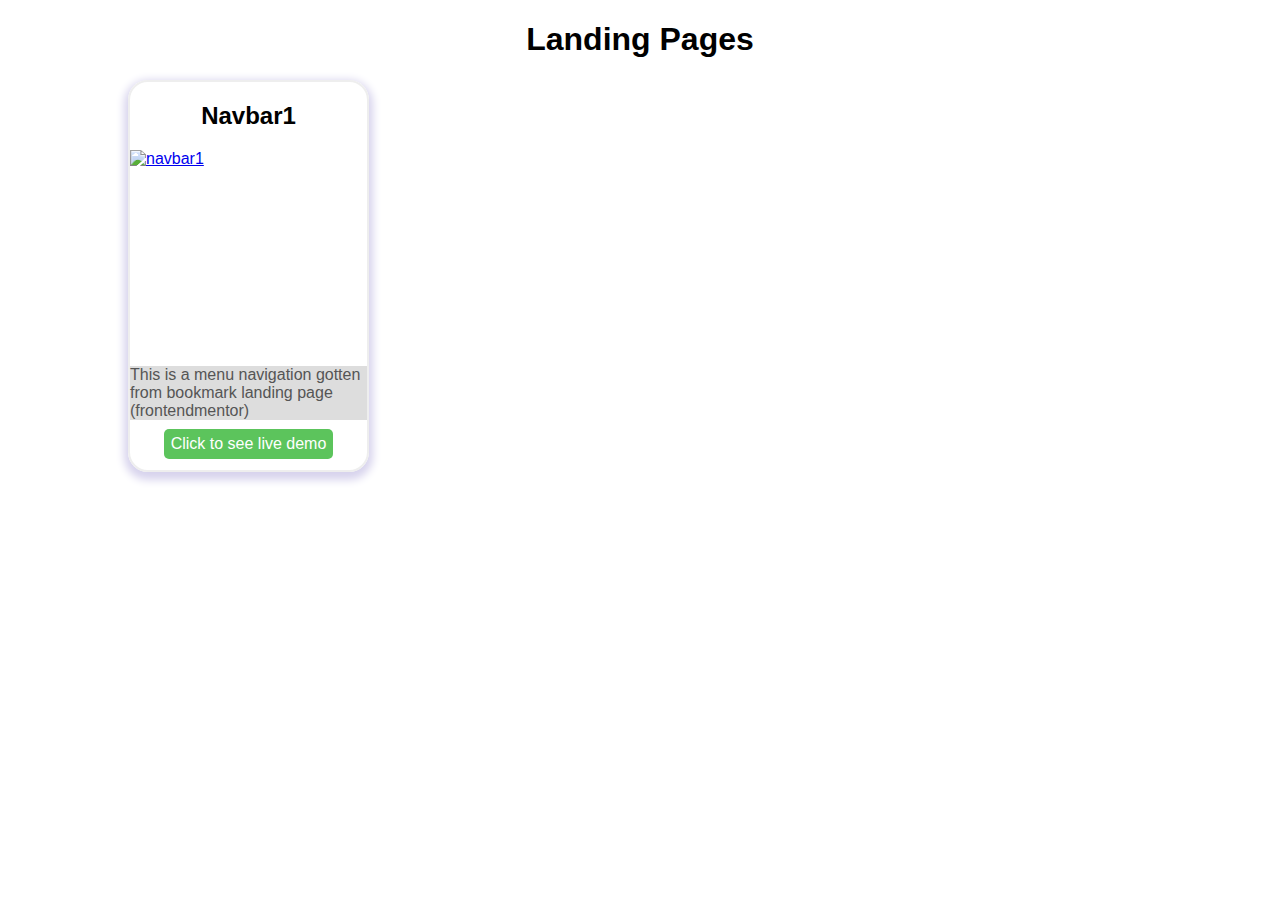
==== index.html @ bdd46be2 "Added initial commit for the landing_pages container" ====
<!DOCTYPE html>
<html lang="en">

<head>
    <meta charset="UTF-8">
    <meta name="viewport" content="width=device-width, initial-scale=1.0">
    <link rel="stylesheet" href="style.css">
    <title>Components</title>
</head>

<body>
    <header class="main-header">
        <h1>Landing Pages</h1>
    </header>

    <!-- ----------------------------------------------------------------------------------------------------------------------- -->
    <section class="component">
        <div class="cards">

            <article class="card">
                <header>
                    <h2>Navbar1</h2>
                </header>
                <a href="images/navbar1.PNG"><img src="images/navbar1.PNG" alt="navbar1"></a>
                <div class="content">
                    <p> This is a menu navigation gotten from bookmark landing page (frontendmentor) </p>
                </div>
                <footer><a href="components/navbar1.html">Click to see live demo</a></footer>
            </article>

            
        </div>
    </section>



</body>

</html>
---- style.css ----
html {
    box-sizing: border-box;
}

* {
    box-sizing: inherit;
}

body {
    margin: 0;
    padding: 0;
    max-width: 1440px;
    font-family: Verdana, Geneva, Tahoma, sans-serif;
}

/* -------------------------------------------------------------------------------------------------- */
.main-header {
    max-width: 20%;
    max-height: 400px;
    margin-left: auto;
    margin-right: auto;  
    text-align: center;
}
header h2 {
    max-width: 100%;
    max-height: 400px;
    margin-left: auto;
    margin-right: auto;
    text-align: center;

}


.component {
    width: 80%;
    margin-left: auto;
    margin-right: auto;
}

/* -------------------------------------------------------------------------------------------------- */
.cards {
    display: grid;
    grid-template-columns: repeat(auto-fill, minmax(230px, 1fr));
    grid-gap: 20px;
}

.card {
    display: grid;
    grid-template-rows: max-content 200px 1fr;
    border: 2px solid #eee;
    border-radius: 20px;
    box-shadow: 0px 4px 9px 4px #D7D3ED;
}

.card img {
    object-fit: contain;
    width: 100%;
    height: 100%;
}

.content p {
    color: #555;
    background-color: #ddd;
}

.card footer {
    margin-bottom: 1em;
    margin-left: auto;
    margin-right: auto;
}

.card footer a {
    color: #fff;
    text-decoration: none;
    padding: 0.4em;
    background-color: rgb(92, 196, 92);
    border-radius: 5px;
}

.card footer a:hover {
    color: #555;
    background-color: lightgreen;
}
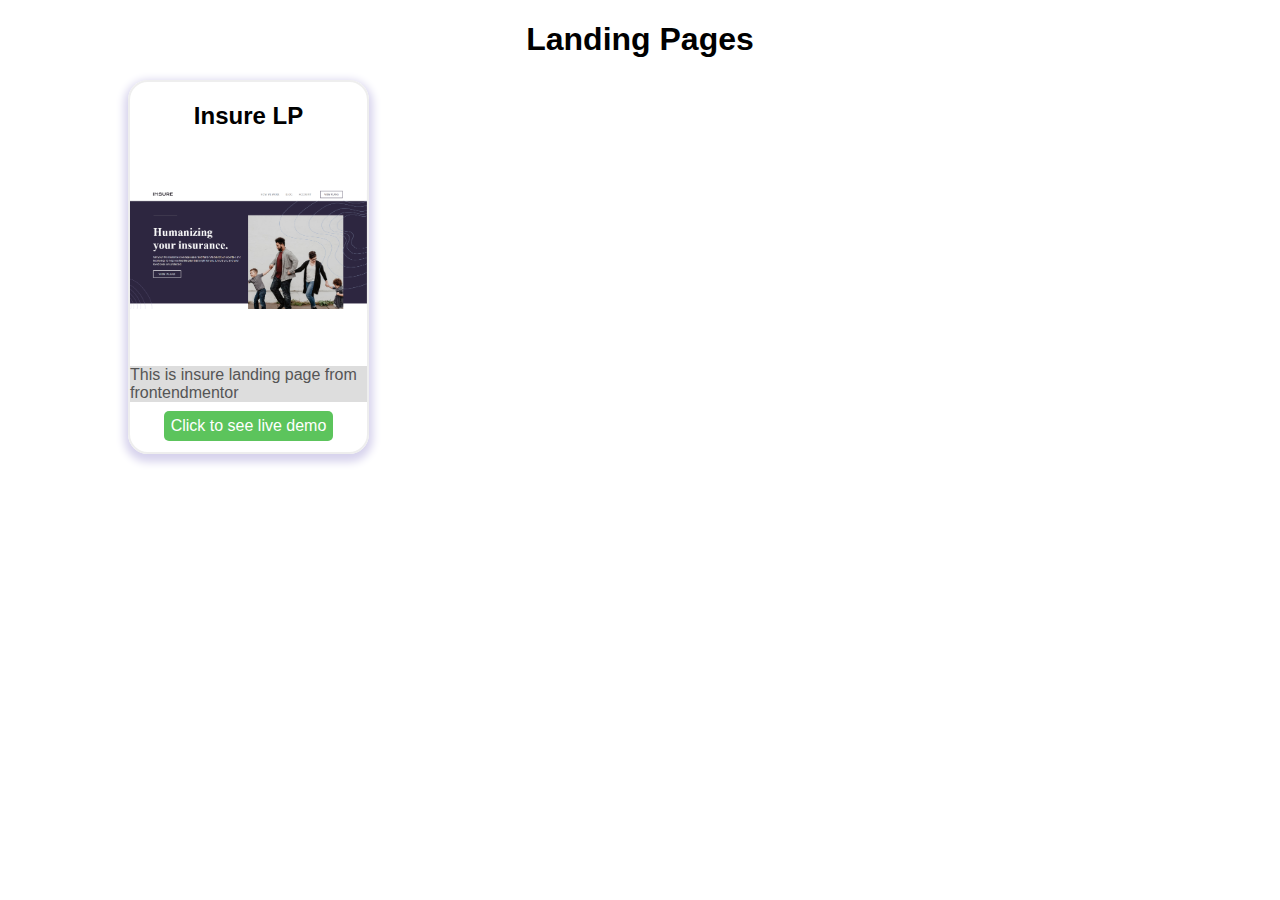
==== commit 94a80349: "Added insure landing page to the landing page collection" ====
--- a/index.html
+++ b/index.html
@@ -19,13 +19,13 @@
 
             <article class="card">
                 <header>
-                    <h2>Navbar1</h2>
+                    <h2>Insure LP</h2>
                 </header>
-                <a href="images/navbar1.PNG"><img src="images/navbar1.PNG" alt="navbar1"></a>
+                <a href="images/insurelp/insurelp.png"><img src="images/insurelp/insurelp.png" alt="Insure landing page"></a>
                 <div class="content">
-                    <p> This is a menu navigation gotten from bookmark landing page (frontendmentor) </p>
+                    <p> This is insure landing page from frontendmentor</p>
                 </div>
-                <footer><a href="components/navbar1.html">Click to see live demo</a></footer>
+                <footer><a href="landingPages/insureLP.html">Click to see live demo</a></footer>
             </article>
 
             
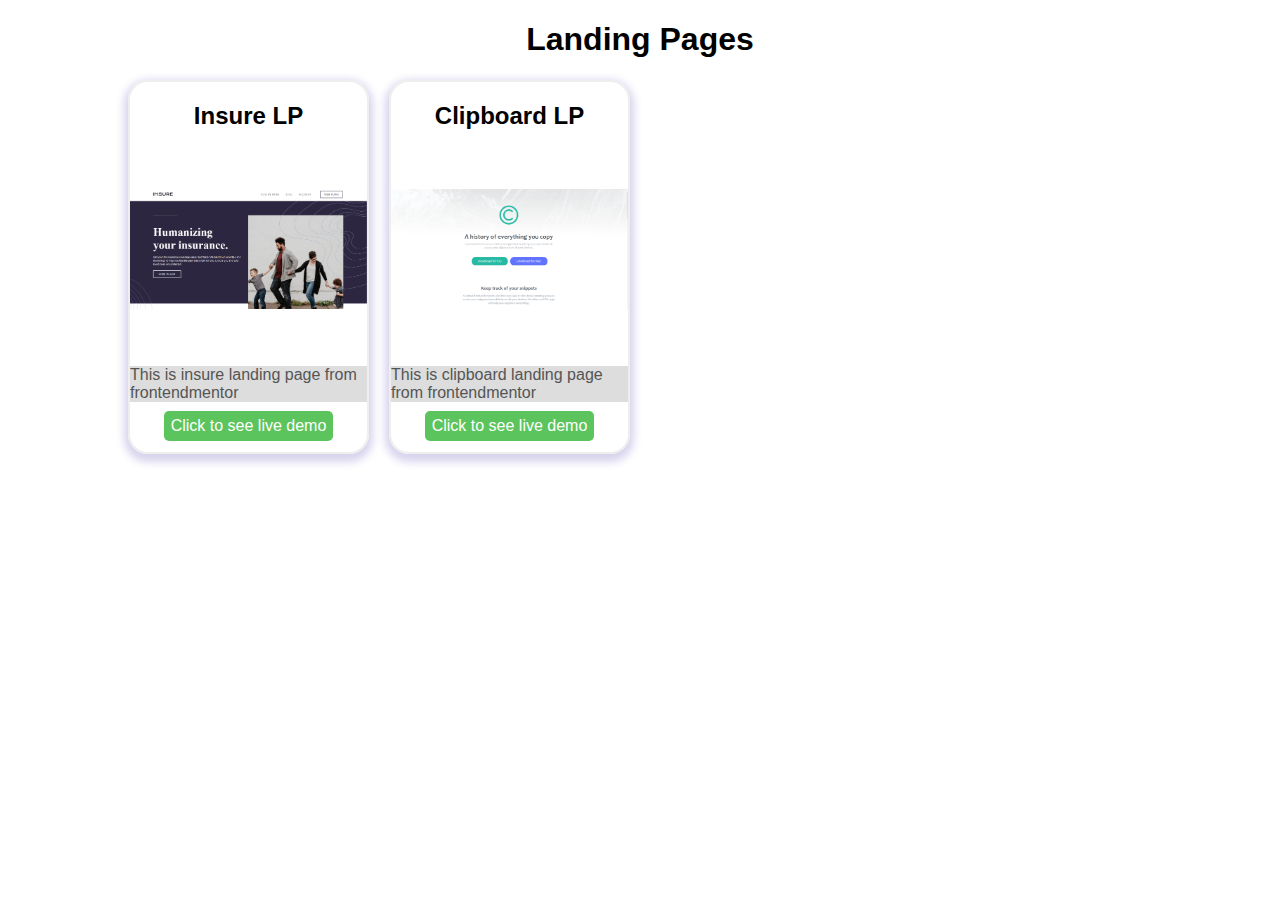
==== commit 5878ac50: "Added clipboard landing page and also modified landing page collection to reflect the latest additio" ====
--- a/index.html
+++ b/index.html
@@ -28,7 +28,16 @@
                 <footer><a href="landingPages/insureLP.html">Click to see live demo</a></footer>
             </article>
 
-            
+            <article class="card">
+                <header>
+                    <h2>Clipboard LP</h2>
+                </header>
+                <a href="images/clipoard/clipboardlp.png"><img src="images/clipoard/clipboardlp.png" alt="Clipboard landing page"></a>
+                <div class="content">
+                    <p> This is clipboard landing page from frontendmentor</p>
+                </div>
+                <footer><a href="landingPages/clipboardLP.html">Click to see live demo</a></footer>
+            </article>
         </div>
     </section>
 
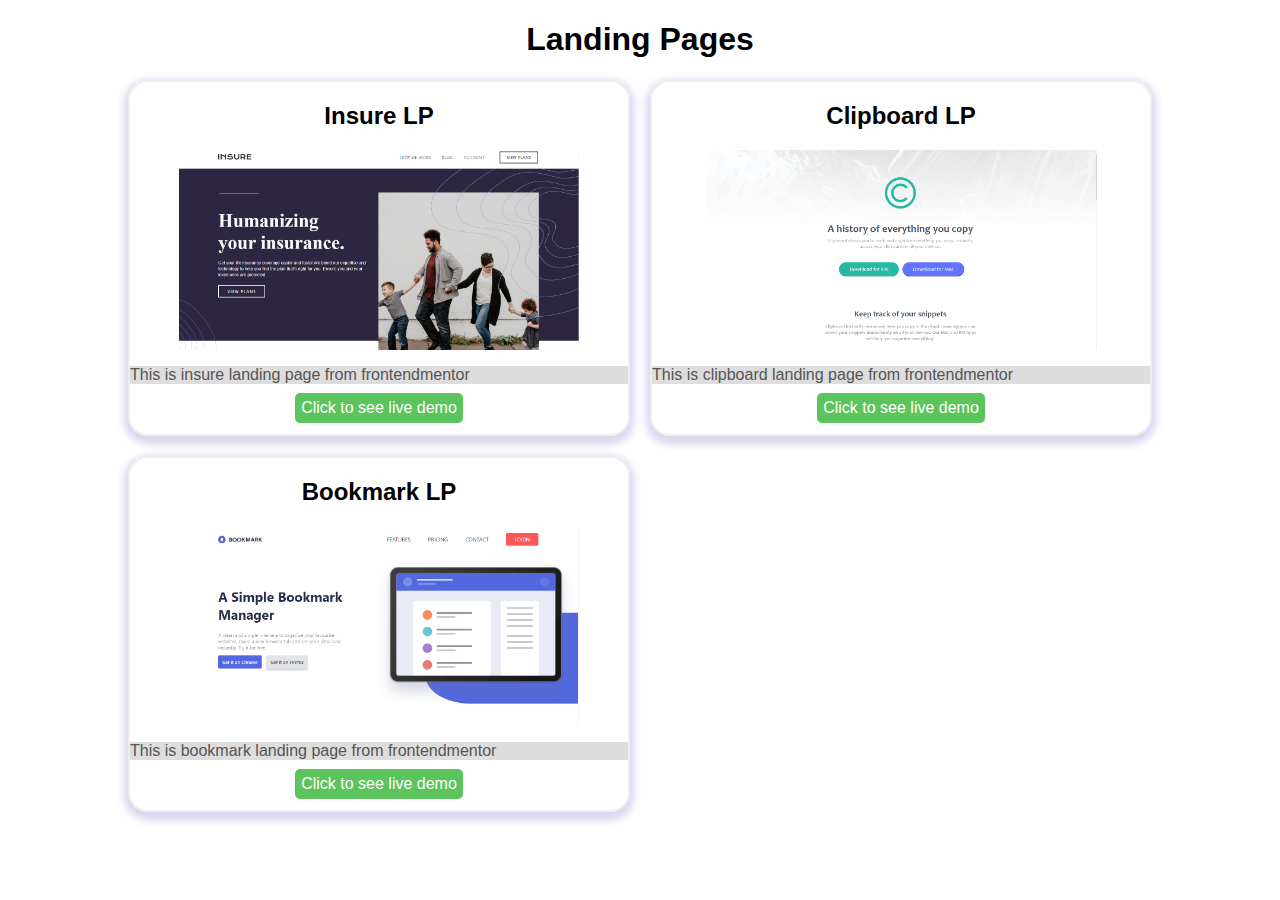
==== commit 6c5452d5: "Added bookmark landing page" ====
--- a/index.html
+++ b/index.html
@@ -38,6 +38,17 @@
                 </div>
                 <footer><a href="landingPages/clipboardLP.html">Click to see live demo</a></footer>
             </article>
+
+            <article class="card">
+                <header>
+                    <h2>Bookmark LP</h2>
+                </header>
+                <a href="images/bookmark/bookmarklp.png"><img src="images/bookmark/bookmarklp.png" alt="Bookmark landing page"></a>
+                <div class="content">
+                    <p> This is bookmark landing page from frontendmentor</p>
+                </div>
+                <footer><a href="landingPages/bookmarkLP.html">Click to see live demo</a></footer>
+            </article>
         </div>
     </section>
 
--- a/style.css
+++ b/style.css
@@ -40,7 +40,7 @@
 /* -------------------------------------------------------------------------------------------------- */
 .cards {
     display: grid;
-    grid-template-columns: repeat(auto-fill, minmax(230px, 1fr));
+    grid-template-columns: repeat(auto-fill, minmax(330px, 1fr));
     grid-gap: 20px;
 }
 
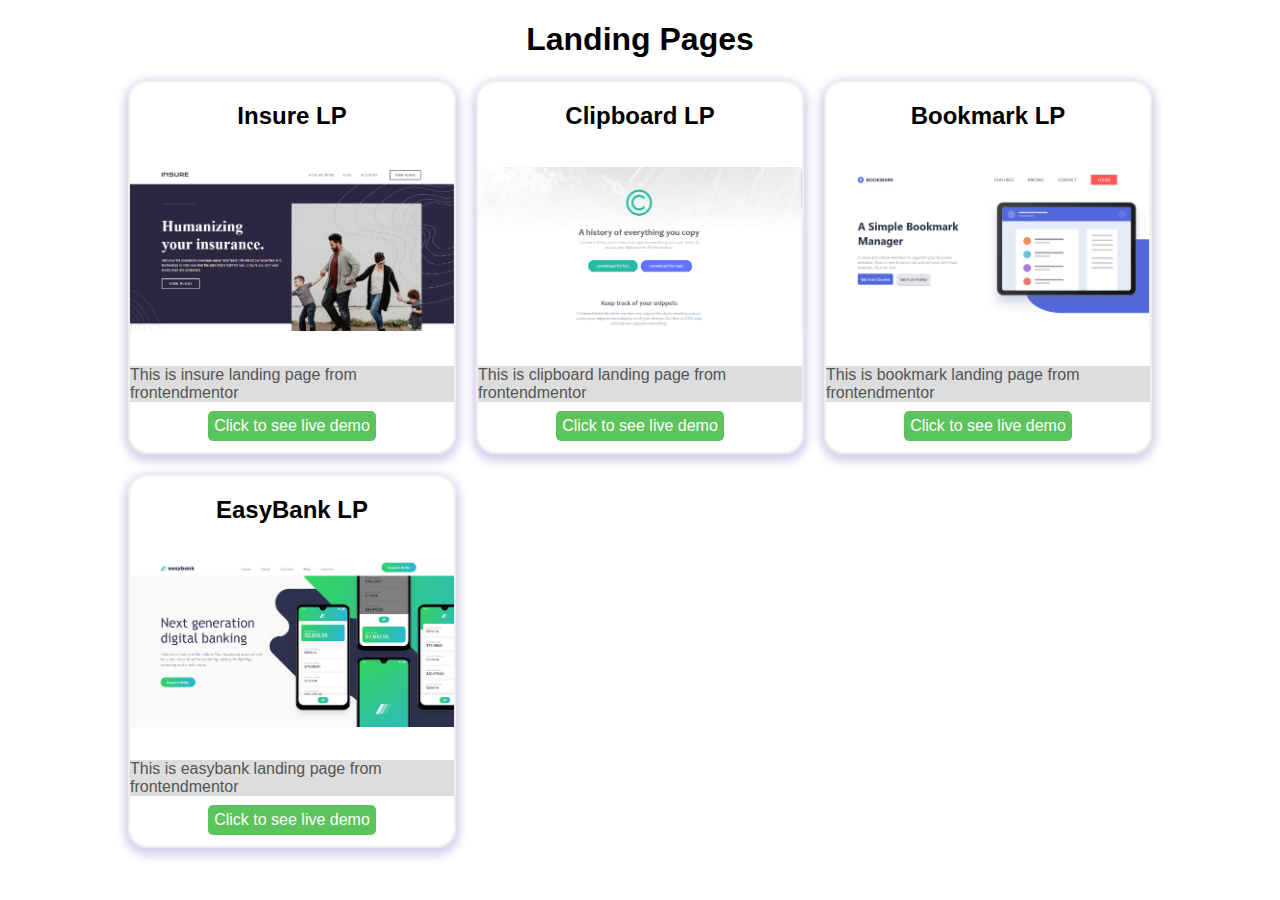
==== commit 2d6de4a2: "Added easybank landing page, and also updated the landing page collection home page to reflect the l" ====
--- a/index.html
+++ b/index.html
@@ -49,6 +49,17 @@
                 </div>
                 <footer><a href="landingPages/bookmarkLP.html">Click to see live demo</a></footer>
             </article>
+
+            <article class="card">
+                <header>
+                    <h2>EasyBank LP</h2>
+                </header>
+                <a href="images/easybank/easybanklp.png"><img src="images/easybank/easybanklp.png" alt="Easybankk landing page"></a>
+                <div class="content">
+                    <p> This is easybank landing page from frontendmentor</p>
+                </div>
+                <footer><a href="landingPages/easybankLP.html">Click to see live demo</a></footer>
+            </article>
         </div>
     </section>
 
--- a/style.css
+++ b/style.css
@@ -40,8 +40,11 @@
 /* -------------------------------------------------------------------------------------------------- */
 .cards {
     display: grid;
-    grid-template-columns: repeat(auto-fill, minmax(330px, 1fr));
+    /* grid-template-columns: repeat(auto-fill, minmax(330px, 1fr)); */
+    grid-template-columns:  repeat(auto-fill, minmax(300px, 1fr));
     grid-gap: 20px;
+    /* margin-right: auto; */
+    /* margin-right: auto; */
 }
 
 .card {
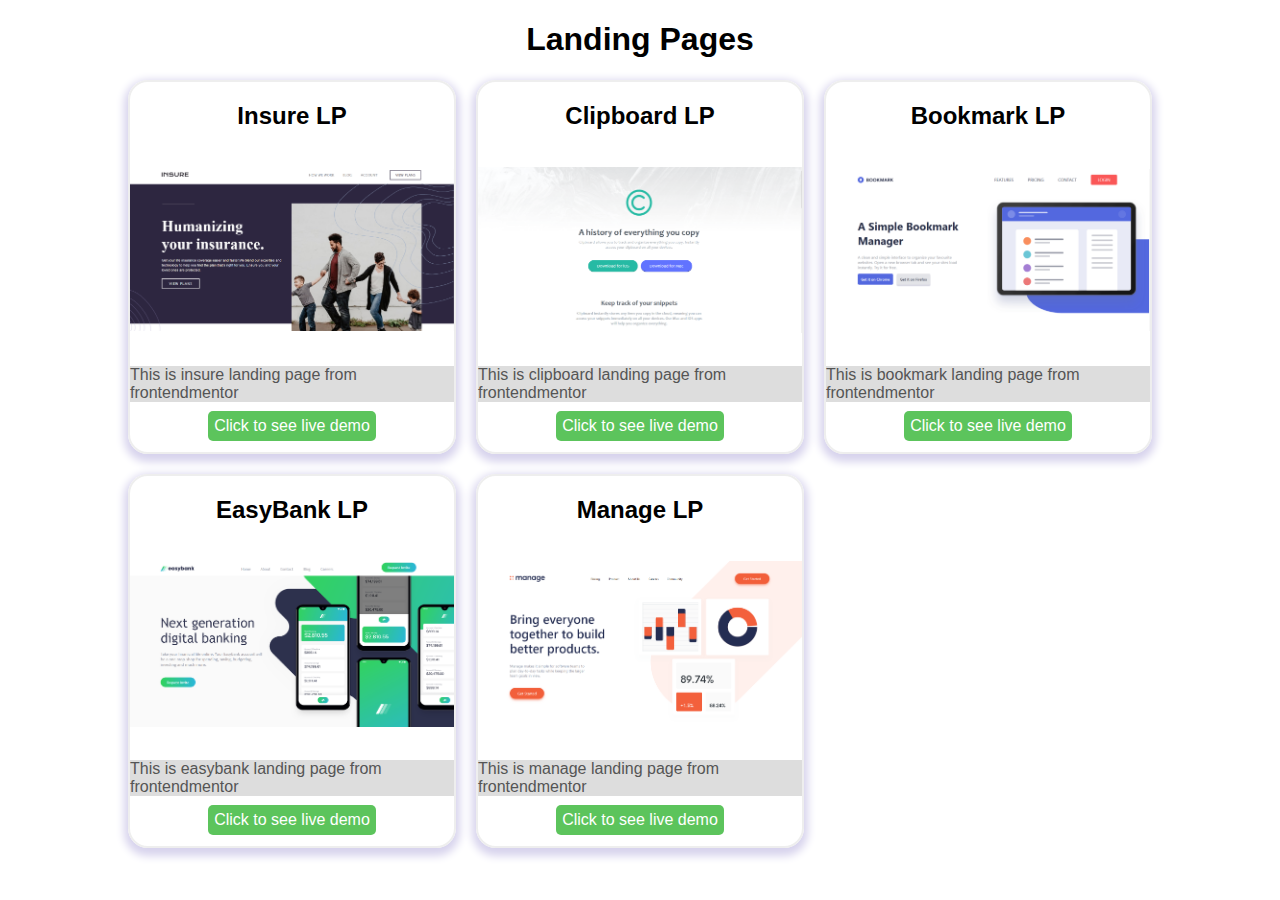
==== commit 2a77e042: "Added manage landing page to the landing pages collection" ====
--- a/index.html
+++ b/index.html
@@ -21,7 +21,8 @@
                 <header>
                     <h2>Insure LP</h2>
                 </header>
-                <a href="images/insurelp/insurelp.png"><img src="images/insurelp/insurelp.png" alt="Insure landing page"></a>
+                <a href="images/insurelp/insurelp.png"><img src="images/insurelp/insurelp.png"
+                        alt="Insure landing page"></a>
                 <div class="content">
                     <p> This is insure landing page from frontendmentor</p>
                 </div>
@@ -32,7 +33,8 @@
                 <header>
                     <h2>Clipboard LP</h2>
                 </header>
-                <a href="images/clipoard/clipboardlp.png"><img src="images/clipoard/clipboardlp.png" alt="Clipboard landing page"></a>
+                <a href="images/clipoard/clipboardlp.png"><img src="images/clipoard/clipboardlp.png"
+                        alt="Clipboard landing page"></a>
                 <div class="content">
                     <p> This is clipboard landing page from frontendmentor</p>
                 </div>
@@ -43,7 +45,8 @@
                 <header>
                     <h2>Bookmark LP</h2>
                 </header>
-                <a href="images/bookmark/bookmarklp.png"><img src="images/bookmark/bookmarklp.png" alt="Bookmark landing page"></a>
+                <a href="images/bookmark/bookmarklp.png"><img src="images/bookmark/bookmarklp.png"
+                        alt="Bookmark landing page"></a>
                 <div class="content">
                     <p> This is bookmark landing page from frontendmentor</p>
                 </div>
@@ -54,11 +57,24 @@
                 <header>
                     <h2>EasyBank LP</h2>
                 </header>
-                <a href="images/easybank/easybanklp.png"><img src="images/easybank/easybanklp.png" alt="Easybankk landing page"></a>
+                <a href="images/easybank/easybanklp.png"><img src="images/easybank/easybanklp.png"
+                        alt="Easybank landing page"></a>
                 <div class="content">
                     <p> This is easybank landing page from frontendmentor</p>
                 </div>
                 <footer><a href="landingPages/easybankLP.html">Click to see live demo</a></footer>
+            </article>
+
+            <article class="card">
+                <header>
+                    <h2>Manage LP</h2>
+                </header>
+                <a href="images/manage/managelp.png"><img src="images/manage/managelp.png"
+                        alt="Manage landing page"></a>
+                <div class="content">
+                    <p> This is manage landing page from frontendmentor</p>
+                </div>
+                <footer><a href="landingPages/manageLP.html">Click to see live demo</a></footer>
             </article>
         </div>
     </section>
